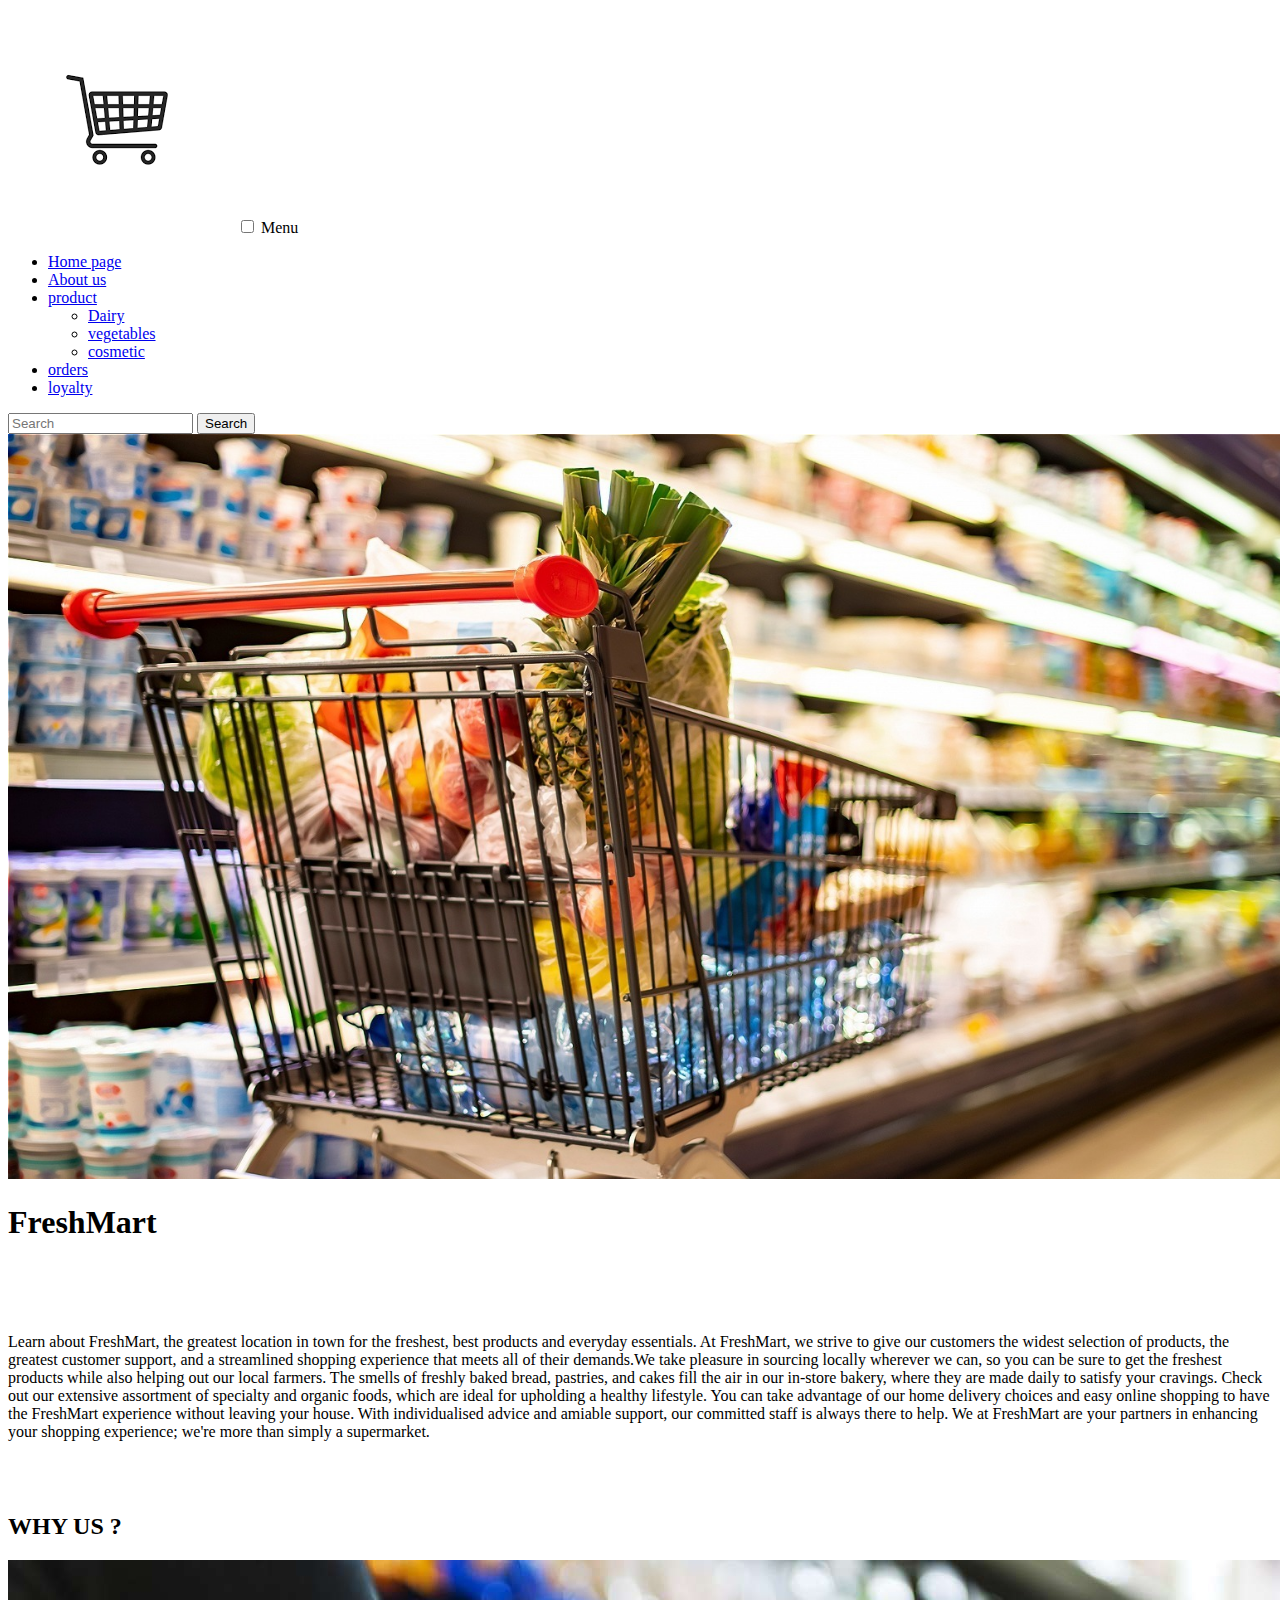
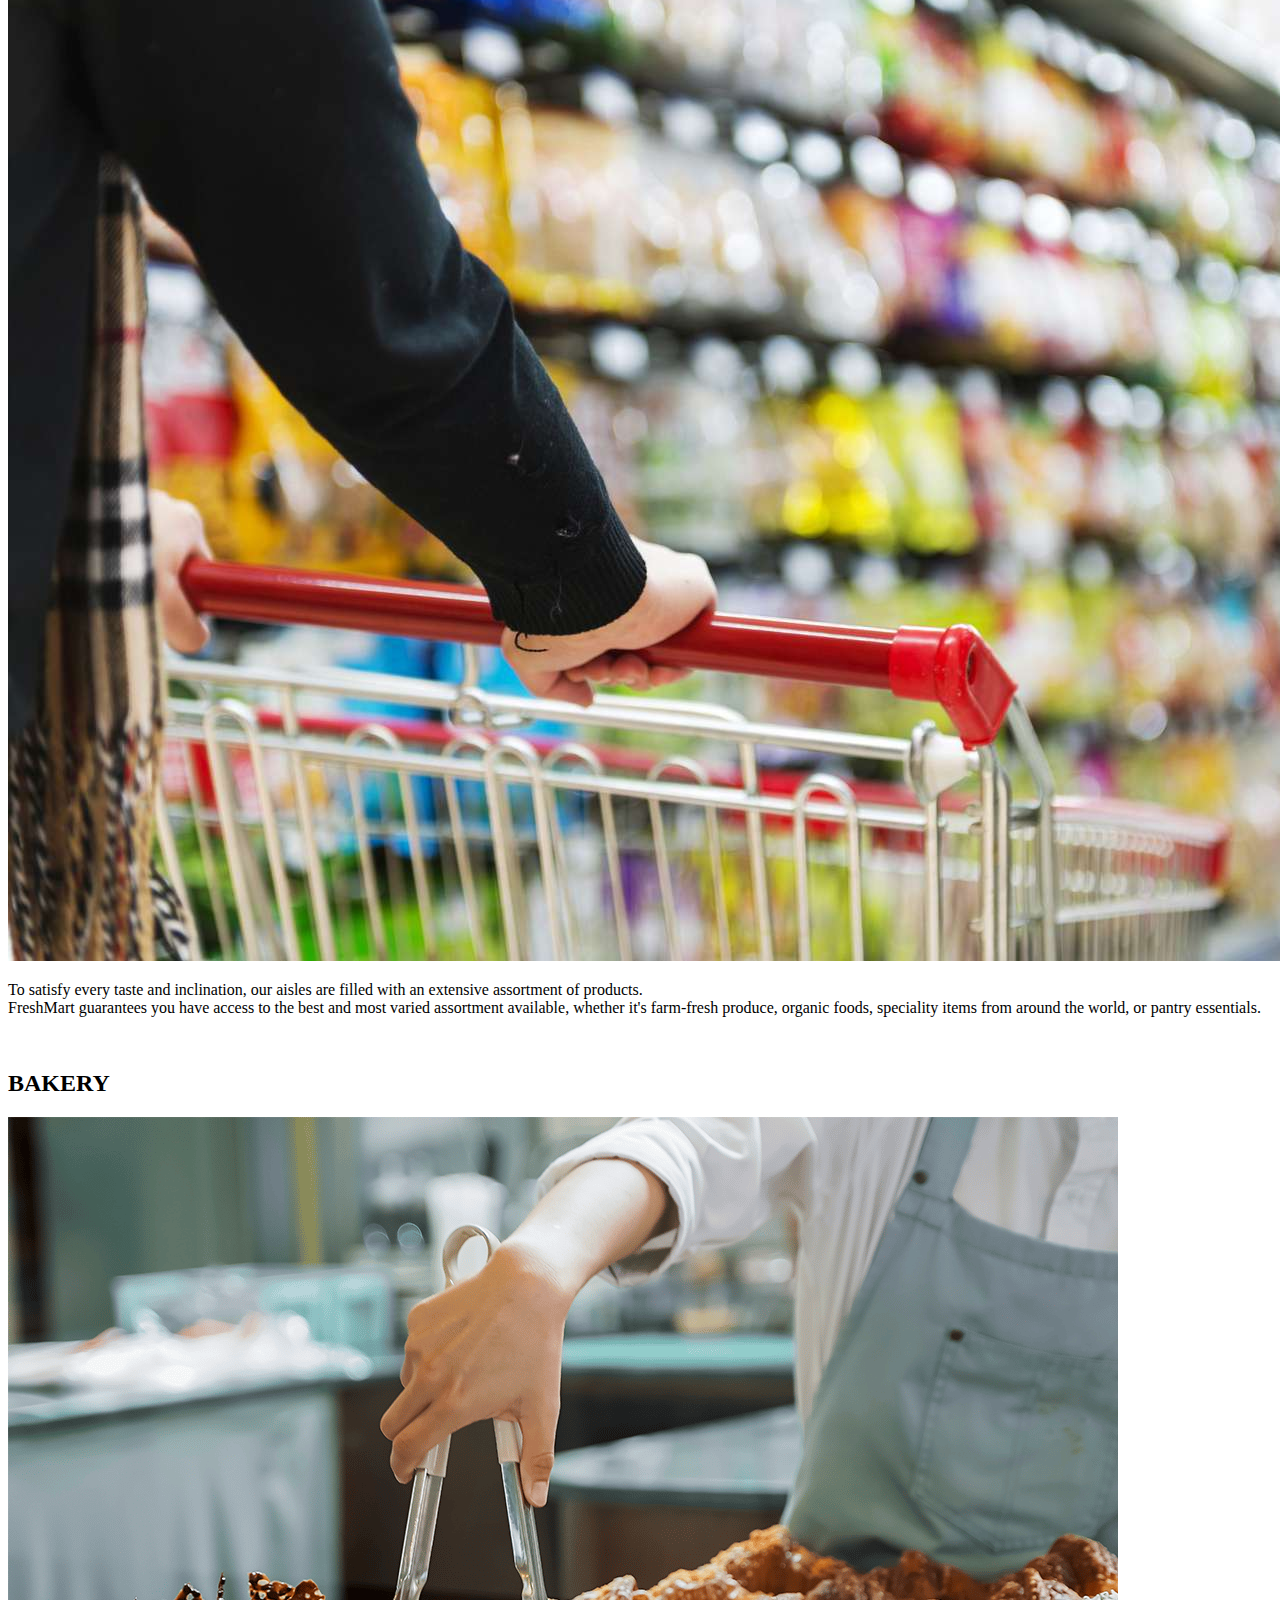
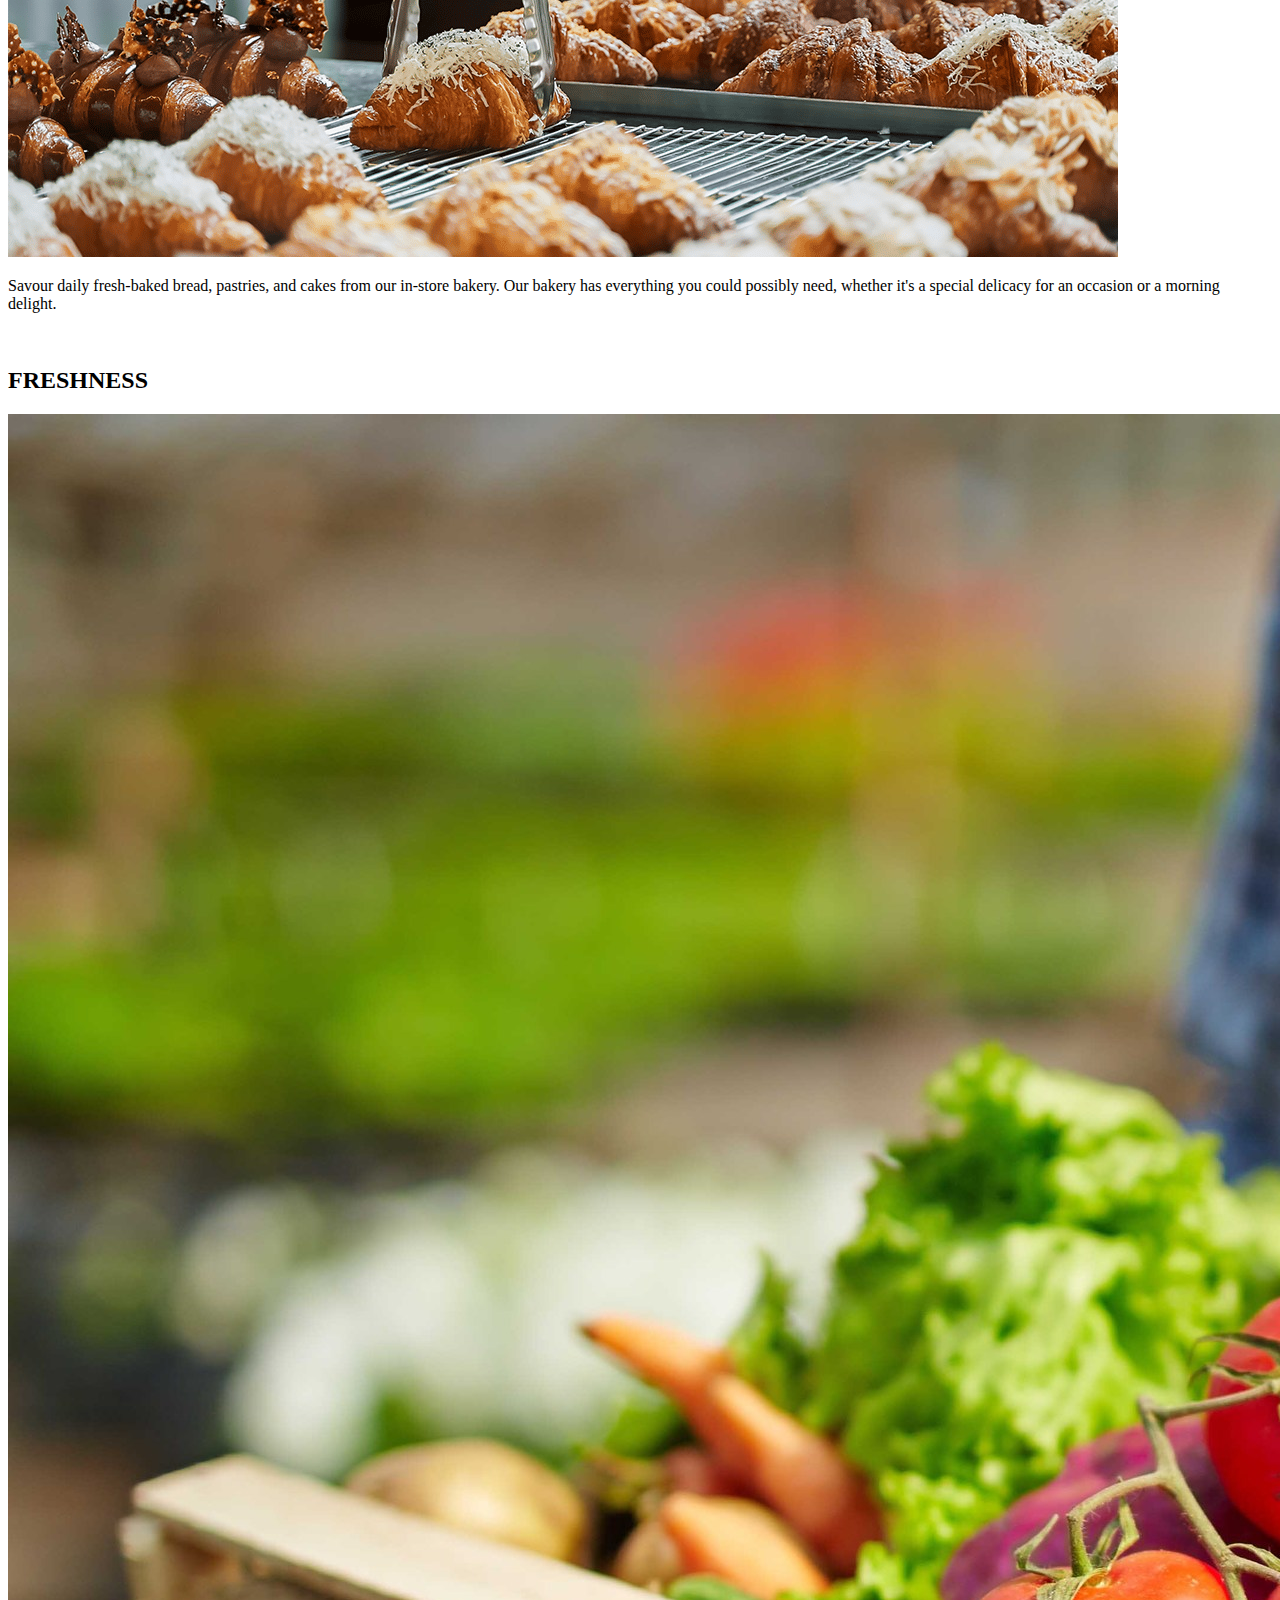
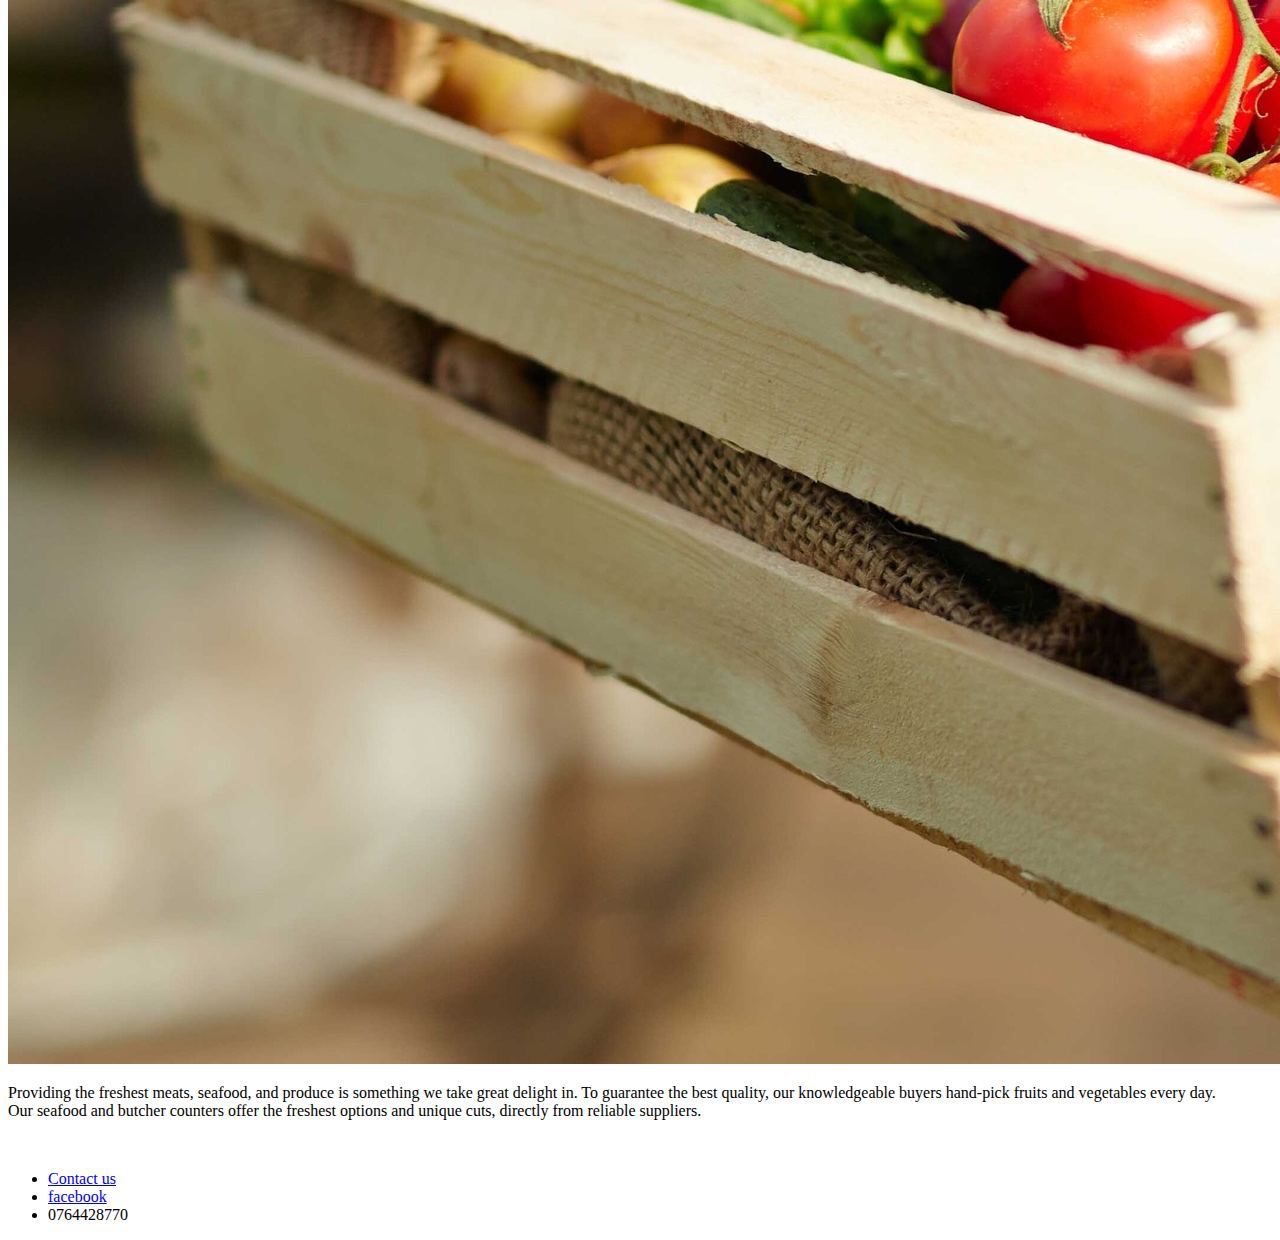
==== index.html @ 17901610 "Add files via upload" ====
<!DOCTYPE html>
<html>
    <head>
        <meta charset="UTF-8">
<meta name="viewport" content="width=device-width, initial-scale=1.0">
<link rel="stylesheet" href="styles/Styles.css">
<link rel="stylesheet" href="styles/mob.css">


        <Title>HOME</Title>
    </head>
    <body>
        <header>
            <img src="images/logo.png" class="logo">
            <input type="checkbox" id="menu">
            <label for="menu">Menu</label>
            <nav class="Navi">
                <ul>
                    <li><a href="index.html">Home page</a></li>
            <li><a href="aboutus.html">About us </a></li>
            <li class="dropdown"><a href="Products.html"><span>product</span> <i class="bi bi-chevron-down"></i></a>
                <ul>
                  <li><a href="Dairy.html" >Dairy</a></li>
                  <li><a href="Vegtables.html" >vegetables</a></li>
                  <li><a href="Cosmetic.html">cosmetic</li>
                  </li>
               </ul>
               <li><a href="orderpage2.html">orders </a></li>
            <li><a href="Loyalty.html">loyalty </a></li>
        </ul>
        </nav>

        <form class="search-form">
            <input type="search" id="search" placeholder="Search">
            <button type="submit">Search</button>
         </form>
    </header>
<main>
    <div id="main">
    
    <img src="images/l-intro-1673380828.jpg" width="105%">
    
    <h1 id="main-title">FreshMart</h1>
    <br>
    <br>
    <br>
    <p> Learn about FreshMart, the greatest location in town for the freshest, best products and everyday essentials. At FreshMart, we strive to give our customers the widest selection of products, 
        the greatest customer support, and a streamlined shopping experience that meets all of their demands.We take pleasure in sourcing locally wherever we can, so you can be sure to get the freshest products while also 
        helping out our local farmers. The smells of freshly baked bread, pastries, and cakes fill the air in our in-store bakery, where they are made daily to satisfy your cravings. Check out our extensive assortment of specialty and 
        organic foods, which are ideal for upholding a healthy lifestyle. You can take advantage of our home delivery choices and easy online shopping to have the FreshMart experience without leaving your house. 
        With individualised advice and amiable support, our committed staff is always there to help. We at FreshMart are your partners in enhancing your shopping experience; we're more than simply a supermarket.

        

        </p>
        <br>
        <br>
    </div>
     <!--flexing gives the content and the page a better look-->
     <div id="flexing">
        <section class="box">
            <h2>WHY US ?</h2>
            <img id="img1" src="images/why.jpg" >
            <p>To satisfy every taste and inclination, our aisles are filled with an extensive assortment
                 of products. <br>FreshMart guarantees you have access to the best and most varied assortment available,
                  whether it's farm-fresh produce, organic foods, speciality items from around the world, or pantry essentials.
            </p>
            <br>
        </section>
        <section class="box">
            <h2>BAKERY</h2>
            <img id="img2" src="images/bakery.png" >
            <p>Savour daily fresh-baked bread, pastries, and cakes from our in-store bakery. 
                Our bakery has everything you could possibly need, whether 
                it's a special delicacy for an occasion or a morning delight.
            </p>
            <br>
        </section>
        <section class="box">
            <h2>FRESHNESS</h2>
            <img id="img3" src="images/fresh.jpg" >
            <p>Providing the freshest meats, seafood, and produce is something we take great
                 delight in. To guarantee the best quality, our knowledgeable
                  buyers hand-pick fruits and vegetables every day. <br>
                  Our seafood and butcher counters 
                  offer the freshest options and unique cuts, directly from reliable suppliers.</p>
            <br>
        </section>
     </div>
     </main>
     <footer>
        <nav class="navfo">
            <ul>
                <li><a href="arushan=">Contact us</a></li>
                <li><a href="arushan=">facebook</a></li>
                <li>0764428770</li>
            </ul>
        </nav>
     </footer>






</main>

</body>
</html>
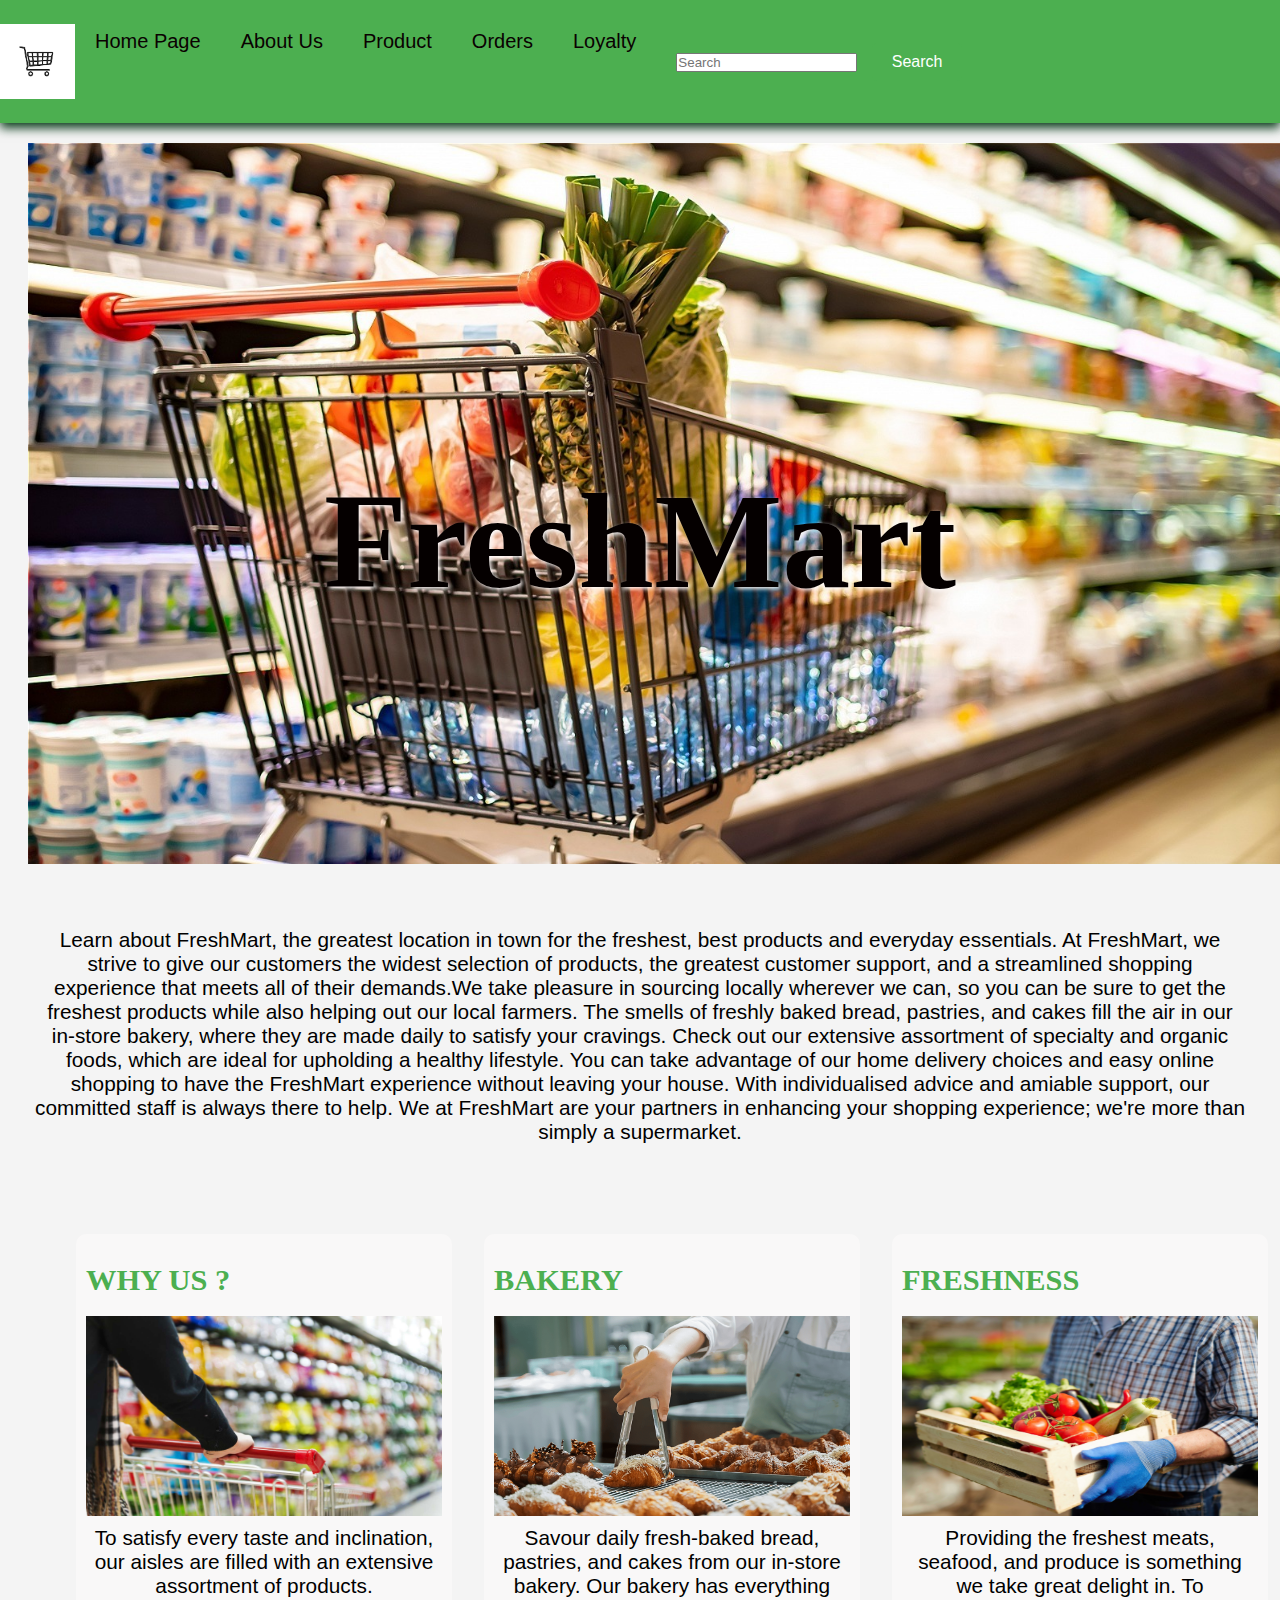
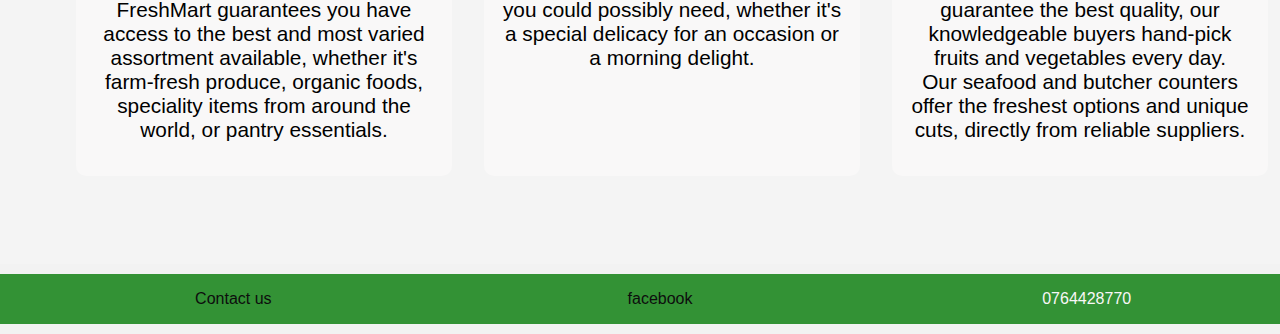
==== commit 0db0d6c6: "Update index.html" ====
--- a/index.html
+++ b/index.html
@@ -3,7 +3,7 @@
     <head>
         <meta charset="UTF-8">
 <meta name="viewport" content="width=device-width, initial-scale=1.0">
-<link rel="stylesheet" href="styles/Styles.css">
+<link rel="stylesheet" href="Styles/Styles.css">
 <link rel="stylesheet" href="styles/mob.css">
 
 
@@ -106,4 +106,4 @@
 </main>
 
 </body>
-</html>+</html>
--- a/Styles/Styles.css
+++ b/Styles/Styles.css
@@ -0,0 +1,569 @@
+#main-wrapper {
+  position: relative;
+}
+
+#main-title {
+position: absolute;
+top: 50%;
+left: 50%;
+transform: translate(-50%, -50%);
+font-size: 8.5em;
+font-family: Cascadia Mono;
+color: rgb(5, 0, 0); /* change color to black */
+text-shadow: 2px 2px 4px rgb(255, 252, 252);
+z-index: 1;
+}
+
+h2{
+  margin: 0.6em 0;
+  text-align:center;
+  font-family:Abadi;
+  font-size: 1.9em;
+}
+#flexing h2{
+  text-align: left;
+  
+}
+
+body{
+  
+  background-color: #ffffff;
+  background-size: cover;
+  text-align:center;
+  color: rgb(0, 0, 0);
+ 
+  
+}
+p{
+  font-size: 1.3em;
+  padding: 3px;
+  margin: 3px;
+  font-family:'Lucida Sans', 'Lucida Sans Regular', 'Lucida Grande', 'Lucida Sans Unicode', Geneva, Verdana, sans-serif;
+  
+}
+header *{
+  margin: 0;
+  padding: 0;
+  box-sizing: border-box;
+  font-family:Arial Narrow, Helvetica, sans-serif;
+  text-transform: capitalize;
+  text-decoration: none;
+}
+header{
+  position: relative;
+  top: 0;
+  left: 0;
+  right: 0;
+  background: rgb(3, 248, 89);
+  box-shadow: 0 5px 10px rgb(7, 56, 24);
+  padding: 15px 7%;
+  display:flex;
+  align-items:center;
+
+  justify-content:first baseline;
+  z-index: 1000;
+}
+header .logo{
+  width: 75px;
+  height: 75px;
+}
+header .Navi ul{
+  list-style:none;
+}
+header .Navi ul li{
+  position: relative;
+  float: left;
+}
+header .Navi ul li a{
+  font-size: 20px;
+  padding: 20px;
+  color: rgb(10, 1, 1);
+  display: block;
+  
+}
+header .Navi ul li a:hover{
+
+  border-top: 2px solid rgb(133, 45, 29);
+  color: rgb(133, 45, 29);
+
+}
+header .Navi ul li ul{
+  position: absolute;
+  left: 0;
+  
+  width: 150px;
+  background: rgb(9, 58, 26);
+  display:none;
+}
+header .Navi ul li ul li {
+  width: 100%;
+  border-top: 1px solid #fffefe;
+}
+header .Navi ul li:focus-within > ul,
+header .Navi ul li:hover > ul{
+  display:initial;
+}
+#menu{
+  display: none;
+} 
+header label{
+ font-size: 20px;
+ color: white; 
+ cursor: pointer;
+ display: none;
+}
+.container {
+  width: 500px;
+  margin: 0 auto;
+  padding: 2em;
+  background-color: white;
+  border-radius: 10px;
+  box-shadow: 0 4px 6px rgba(0, 0, 0, 0.1);
+}
+
+h1 {
+  text-align: center;
+  margin-bottom: 1em;
+}
+
+label {
+  display: block;
+  margin-bottom: 0.5em;
+  font-weight: bold;
+}
+
+input[type="text"], input[type="tel"], input[type="email"], select {
+  display: block;
+  width: 100%;
+  padding: 0.5em;
+  font-size: 1em;
+  border-radius: 5px;
+  border: 1px solid #ccc;
+}
+
+select {
+  appearance: none;
+  -webkit-appearance: none;
+  -moz-appearance: none;
+  background-image: url("data:image/svg+xml;utf8,<svg xmlns='http://www.w3.org/2000/svg' viewBox='0 0 14 8'><polygon points='0,0 7,8 14,0'/></svg>");
+  background-repeat: no-repeat;
+  background-position: right 0.5em center;
+  background-size: 1em;
+}
+
+input[type="submit"] {
+  display: block;
+  width: 100%;
+  padding: 0.5em;
+  font-size: 1em;
+  background-color: #4CAF50;
+  color: white;
+  border: none;
+  border-radius: 5px;
+  cursor: pointer;
+}
+
+input[type="submit"]:hover {
+  background-color: #3e8e41;
+}
+section img {
+  width: 100%;
+  height: 500px;
+  
+  
+}
+
+
+#flexing img {
+  width: 100%;
+  height: 200px;
+  float: none;
+  margin-left: auto;
+  margin-right: auto;
+}
+.box{
+  widows: 20%;
+  width: 100%;
+  margin: 1em;
+  list-style-type: circle;
+  
+  
+}
+#maiin{
+  text-align: center;
+}
+#flexing{
+  display: flex;
+  padding: 0;
+  margin: 2em;
+  justify-content: space-evenly;
+  width: 100%;
+}
+#flexing ol{
+  padding-left: 5px;
+  margin: 0;
+}
+
+.navfo ul{
+  list-style-type: none;
+  padding: 0;
+  margin: 0;
+  display: flex;
+  flex-flow: row wrap;
+  background-color: rgb(51, 146, 53);
+}
+.navfo li{
+  flex-grow: 1;
+  width: calc(25% - .2em);
+  color: rgb(249, 247, 247);
+  padding-left: 40px;
+}
+.navfo ul li a{
+  text-decoration: none;
+  color: rgb(13, 13, 13);
+  
+
+}
+.navfo {
+  
+  
+  line-height: 50px;
+  text-decoration: none;
+  display: block;
+  color:white;
+}
+table {
+  width: 80%; 
+  height: 500px; 
+  border-collapse: collapse;
+}
+
+th, td {
+  border: 1px solid rgb(226, 205, 205);
+  padding: 10px;
+  text-align: left;
+}
+
+th {
+  background-color: #e9e1e1;
+  font-weight: bold;
+}
+
+tr:nth-child(even) {
+  background-color: #bdb1b1;
+}
+
+tr:hover {
+  background-color: #d0bfbf;
+}
+
+main{
+  margin-left: 8px;
+  margin-right: 8px;
+}
+
+section{
+  background-color: #f9f8f8;
+  padding: 10px;
+  margin-top: 10px;
+  margin-bottom: 10px;
+  border-radius: 10px;
+}
+
+.product img{
+  height: 280px;
+  border-radius: 10px;
+  width: 100%;
+}
+
+.product-style {
+  display: flex;
+  flex-wrap: wrap;
+  justify-content: flex-start;
+  margin-top: 20px;
+  gap: 20px;
+}
+.product {
+  width: 390px;
+  padding: 10px;
+  border: 1px solid #ccc;
+  border-radius: 10px;
+  background-color: white;
+  text-shadow: #100e0e;
+  color: black; 
+}
+.product:hover {
+  background-color: #50a247;
+}
+.cart-button{
+  background-color: #ac3821;
+  color: #fff;
+  padding: 10px 20px;
+  border: none;
+  border-radius: 5px;
+  cursor: pointer;
+  margin-top: 10px;
+}
+
+.cart-button:hover{
+  background-color: #4c83d1;
+}
+
+footer{
+  padding: 1px;
+  background-color: rgb(35, 84, 108);
+  width: 100%;
+}
+#Form {
+  background-color: rgb(43, 116, 200); 
+  display: flex;
+  flex-direction: column;
+  align-items: center;
+  font-size: 1.2em;
+  font-family: Cambria, Cochin, Georgia, Times, 'Times New Roman', serif;
+  color: #ffffff;
+  padding: 2em 0;
+}
+
+#Form input {
+  width: 25em;
+  height: 2.3em;
+  color: #fffefe;
+  background-color: rgba(255, 255, 255, 0.3);
+  border: none;
+  border-radius: 0.5em;
+  padding: 0 1em;
+  margin-bottom: 1em;
+}
+
+#Form div {
+  color: #fefdfd;
+}
+#insub{
+  border-radius: 0.5em;
+  width: 14em;
+  height: 4em;
+  margin-top: 2em;
+  
+}
+
+/* styles.css */
+body {
+  font-family: Arial, sans-serif;
+  margin: 0;
+  padding: 0;
+}
+
+header {
+  background-color: #4CAF50;
+  color: white;
+  padding: 10px 0;
+  text-align: center;
+}
+
+main {
+  padding: 20px;
+}
+
+section {
+  margin-bottom: 20px;
+}
+
+h2 {
+  color: #4CAF50;
+}
+
+label {
+  display: block;
+  margin: 5px 0;
+}
+
+input[type="number"] {
+  margin-left: 10px;
+}
+
+button {
+  background-color: #4CAF50;
+  color: white;
+  padding: 10px 20px;
+  border: none;
+  border-radius: 5px;
+  cursor: pointer;
+}
+
+button:hover {
+  background-color: #45a049;
+}
+
+table {
+  width: 100%;
+  border-collapse: collapse;
+  margin-top: 20px;
+}
+
+table, th, td {
+  border: 1px solid #ddd;
+}
+
+th, td {
+  padding: 8px;
+  text-align: left;
+}
+
+th {
+  background-color: #f2f2f2;
+}
+
+tfoot td {
+  font-weight: bold;
+}
+
+footer {
+  background-color: #f2f2f2;
+  padding: 10px 0;
+  text-align: center;
+  margin-top: 20px;
+}
+body {
+  font-family: Arial, sans-serif;
+}
+
+h1 {
+  text-align: center;
+}
+
+form {
+  margin: 20px;
+}
+
+section {
+  margin-bottom: 20px;
+}
+
+select, input {
+  margin-right: 10px;
+}
+
+#items-table {
+  width: 100%;
+  border-collapse: collapse;
+  margin-top: 20px;
+}
+
+#items-table, #items-table th, #items-table td {
+  border: 1px solid black;
+}
+
+#items-table th, #items-table td {
+  padding: 10px;
+  text-align: left;
+}
+
+tfoot {
+  font-weight: bold;
+}
+#items-table table tbody tr td{
+  height: 30px;
+
+}
+
+/* General Page Styles */
+body {
+  font-family: Arial, sans-serif;
+  background-color: #f4f4f4;
+  margin: 0;
+  padding: 0;
+}
+
+.container {
+  width: 80%;
+  margin: 2em auto;
+  background-color: #fff;
+  padding: 20px;
+  border-radius: 10px;
+  box-shadow: 0 4px 8px rgba(0, 0, 0, 0.1);
+}
+
+h1 {
+  text-align: center;
+  color: #4CAF50;
+  margin-bottom: 1em;
+}
+
+/* Order Summary Table */
+table {
+  width: 100%;
+  border-collapse: collapse;
+  margin-bottom: 2em;
+}
+
+th, td {
+  padding: 15px;
+  text-align: left;
+  border-bottom: 1px solid #ddd;
+}
+
+th {
+  background-color: #f2f2f2;
+  font-weight: bold;
+}
+
+tfoot td {
+  font-weight: bold;
+  font-size: 1.1em;
+}
+
+/* Order Details */
+.order-details {
+  margin-bottom: 2em;
+}
+
+.order-details h2 {
+  color: #4CAF50;
+  margin-bottom: 1em;
+}
+
+.order-details p {
+  margin: 0.5em 0;
+}
+
+/* Buttons */
+button {
+  display: inline-block;
+  padding: 10px 20px;
+  color: white;
+  background-color: #4CAF50;
+  border: none;
+  border-radius: 5px;
+  cursor: pointer;
+  text-align: center;
+  text-decoration: none;
+  font-size: 1em;
+}
+
+button:hover {
+  background-color: #45a049;
+}
+
+/* Responsive Design */
+@media (max-width: 768px) {
+  .container {
+      width: 95%;
+      padding: 10px;
+  }
+
+  th, td {
+      padding: 10px;
+  }
+}
+
+
+
+
+
+
+
+
+
+
+
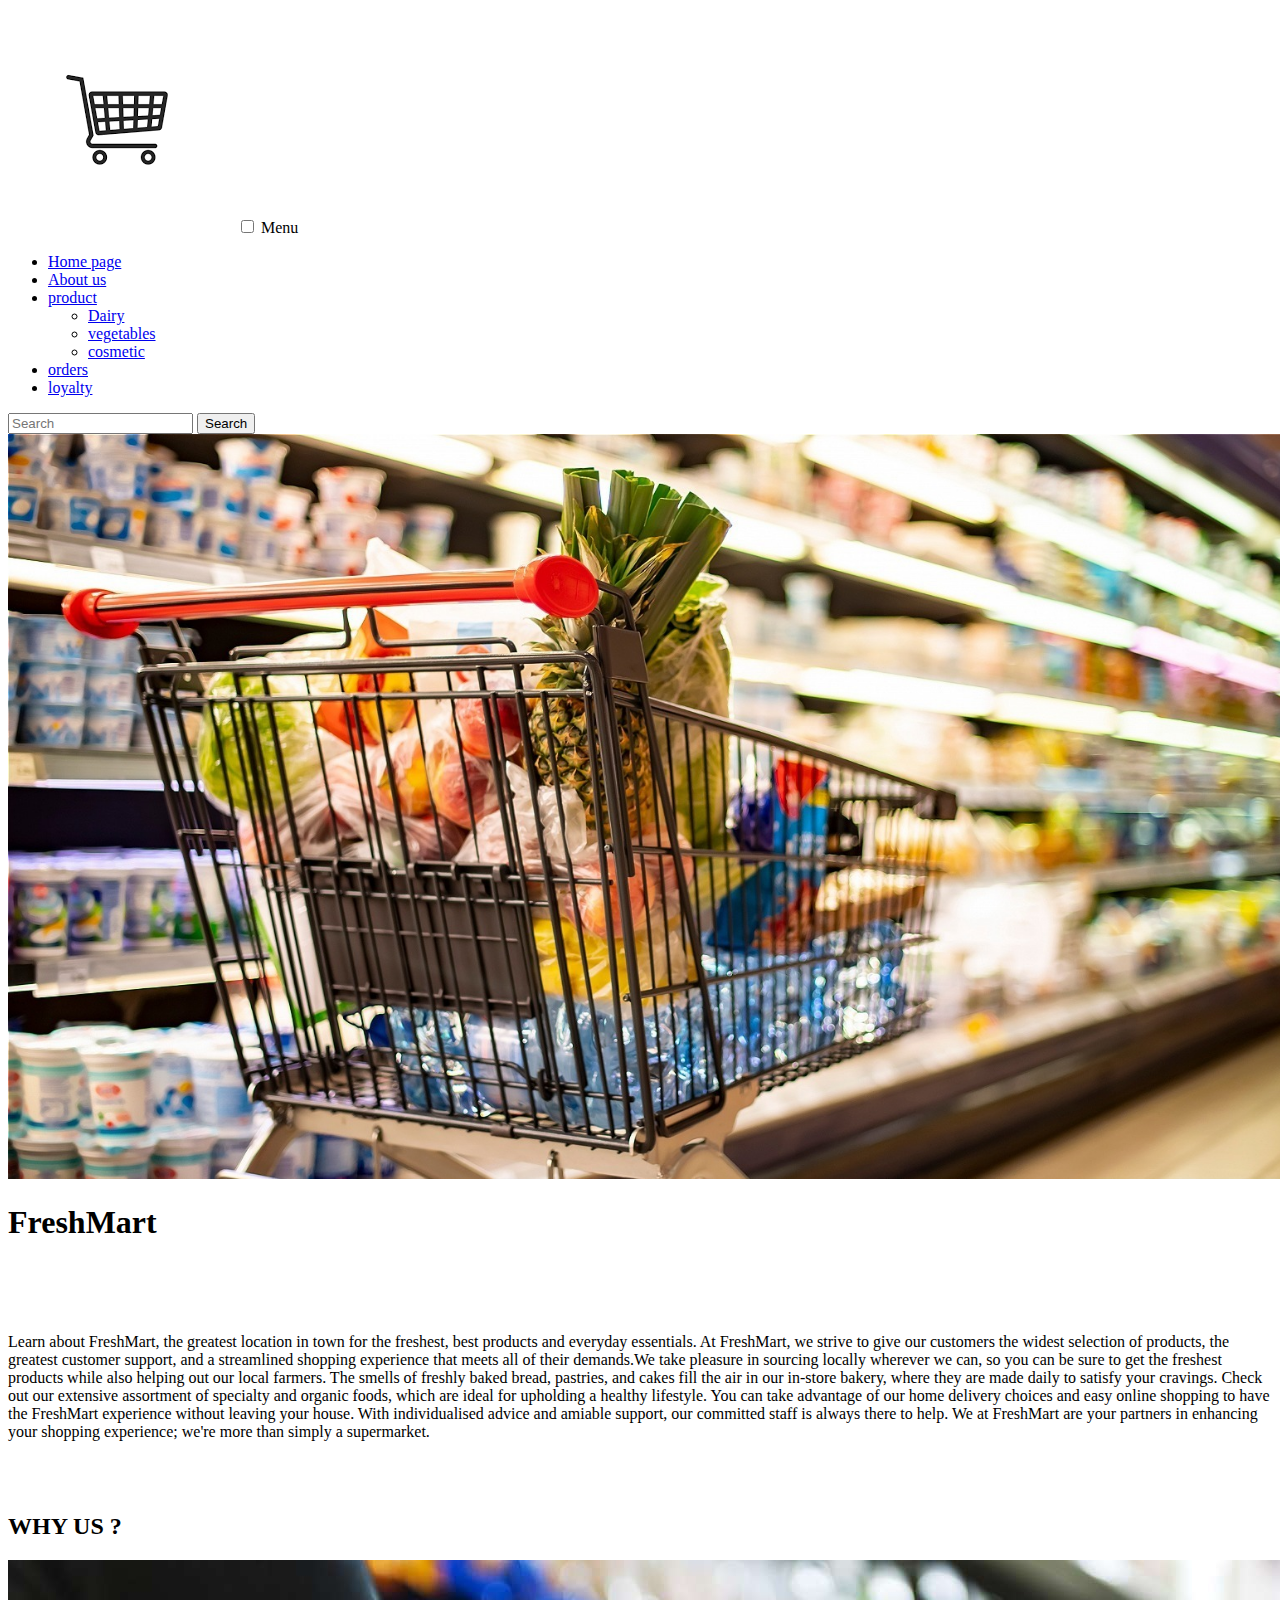
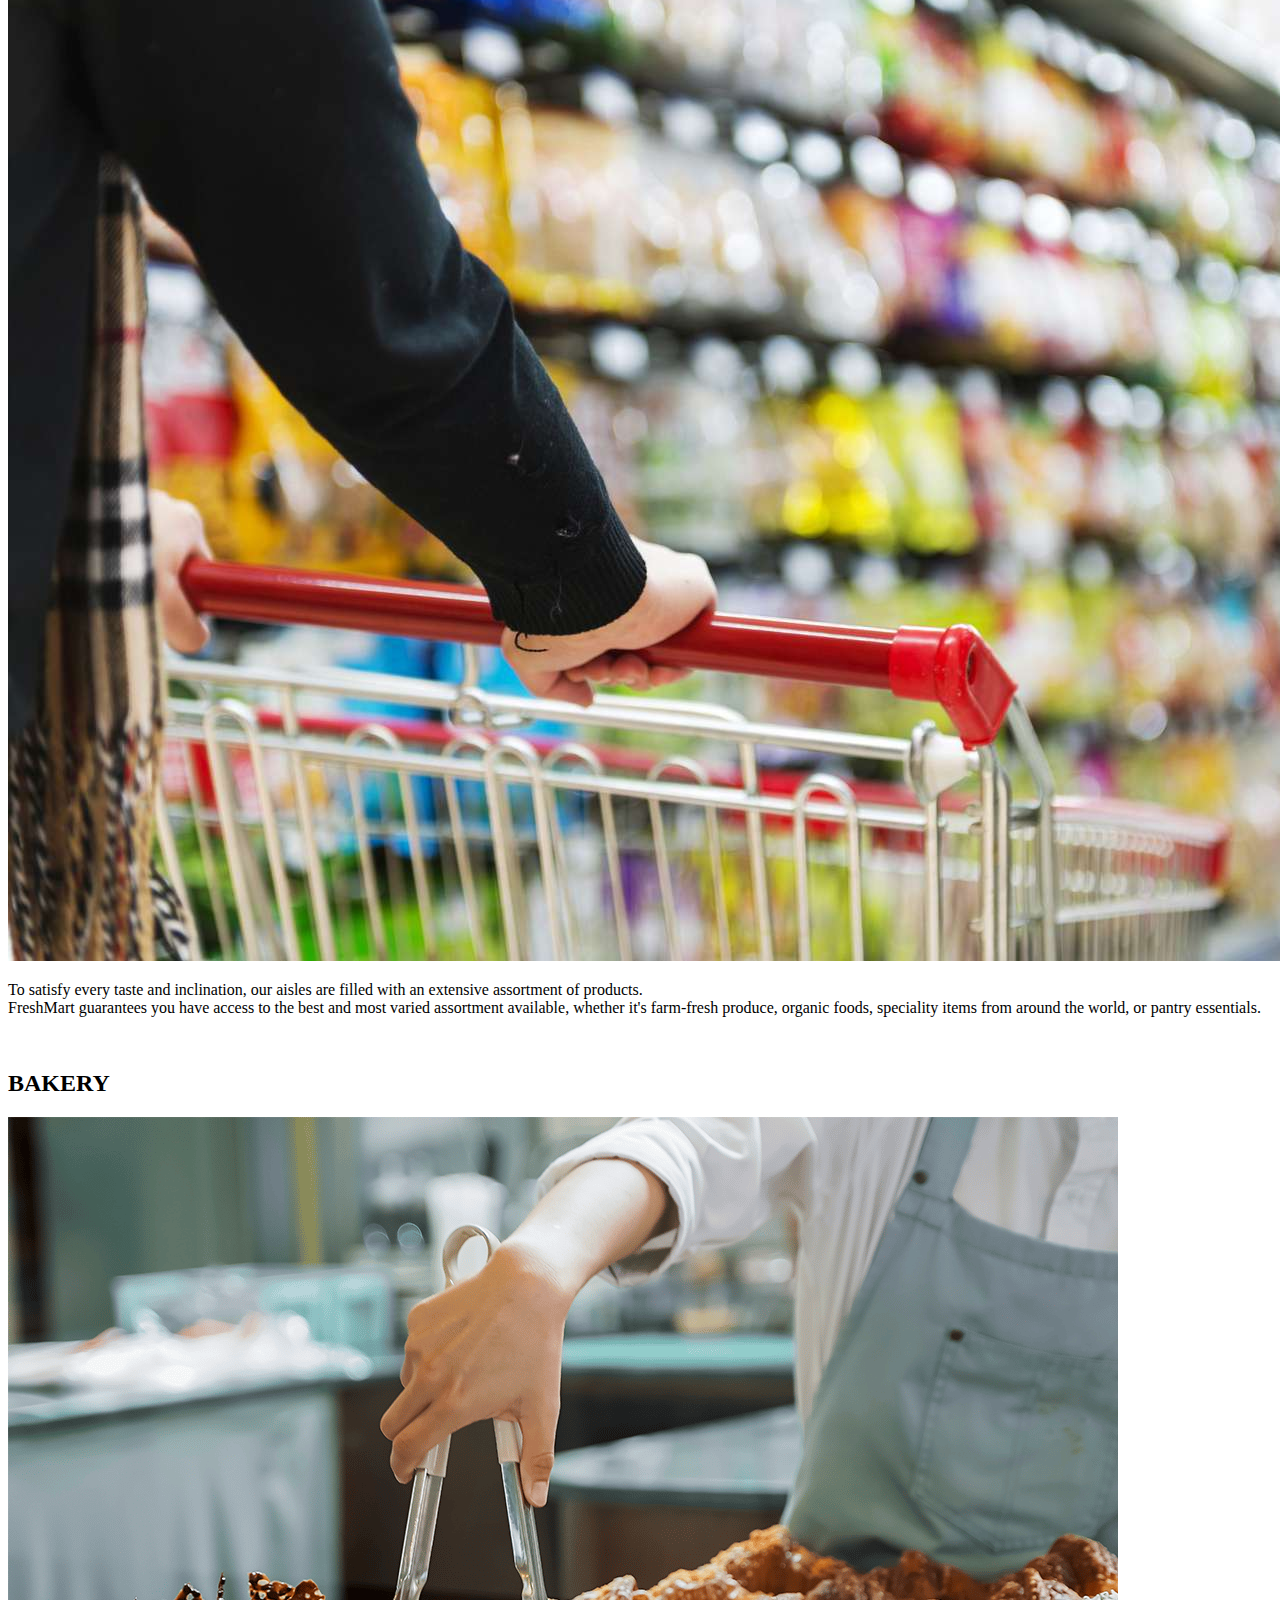
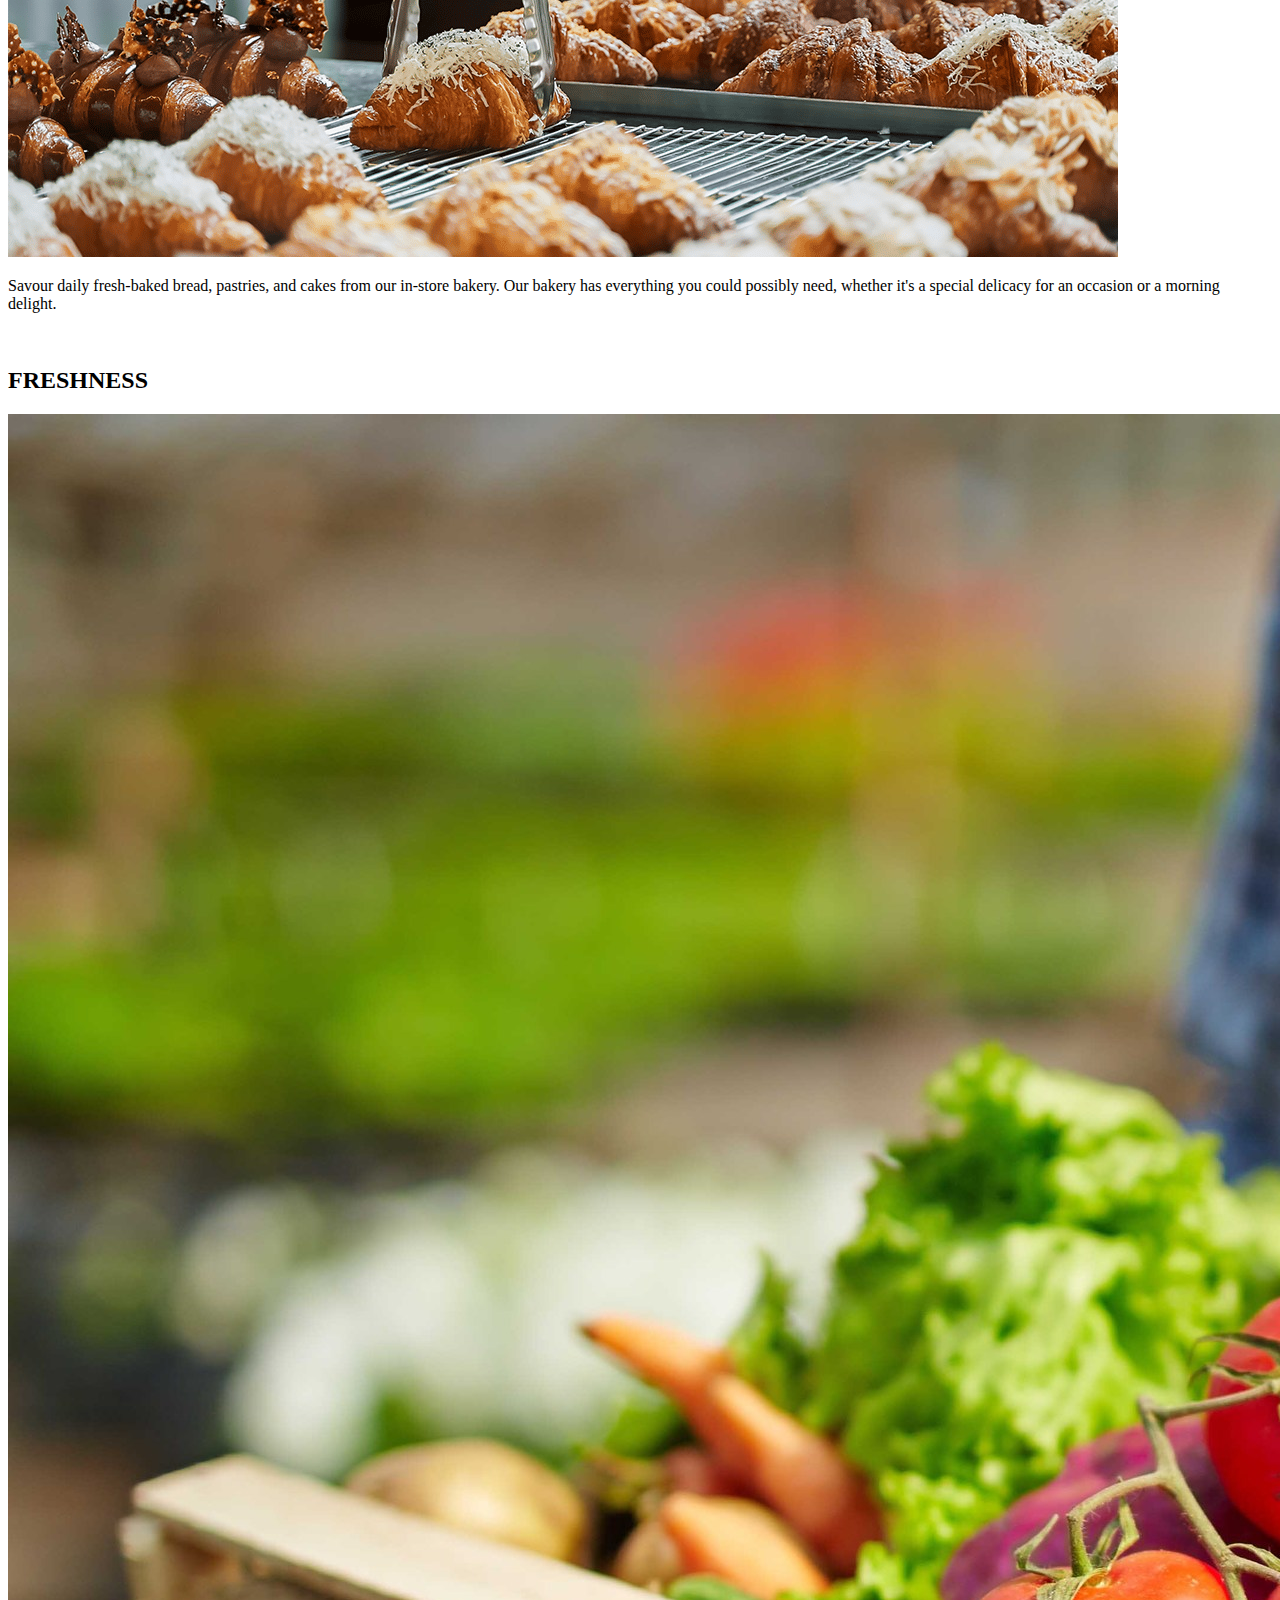
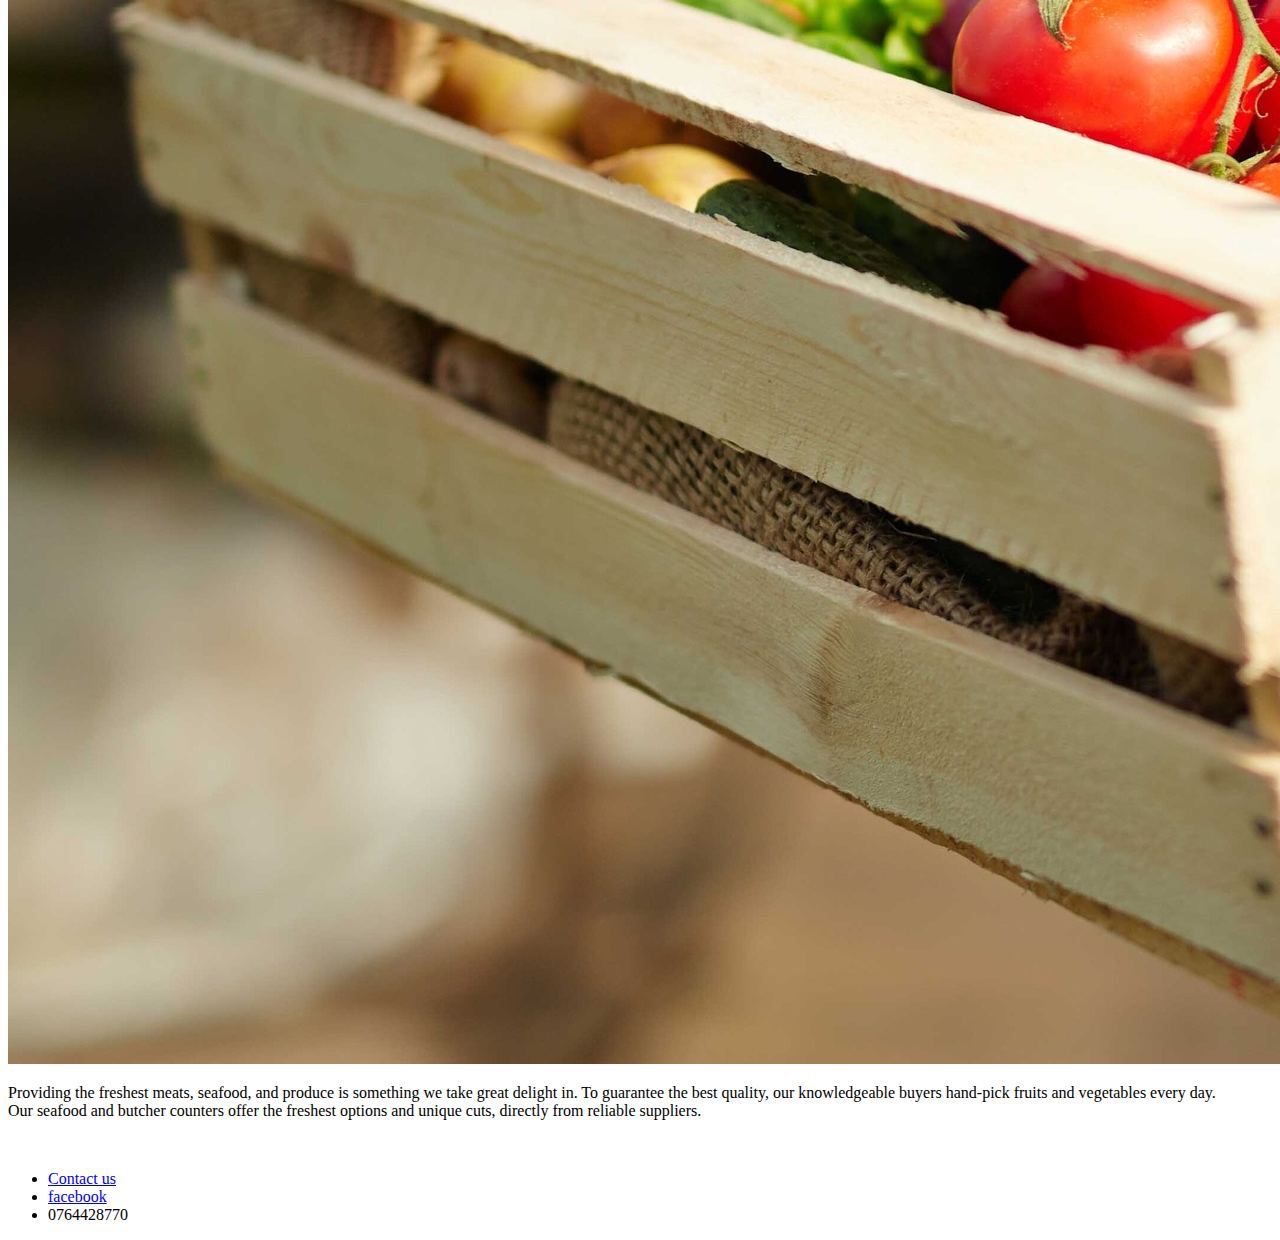
==== commit f7508cb1: "Update index.html" ====
--- a/index.html
+++ b/index.html
@@ -3,7 +3,7 @@
     <head>
         <meta charset="UTF-8">
 <meta name="viewport" content="width=device-width, initial-scale=1.0">
-<link rel="stylesheet" href="Styles/Styles.css">
+<link rel="stylesheet" href="styles/Styles.css">
 <link rel="stylesheet" href="styles/mob.css">
 
 
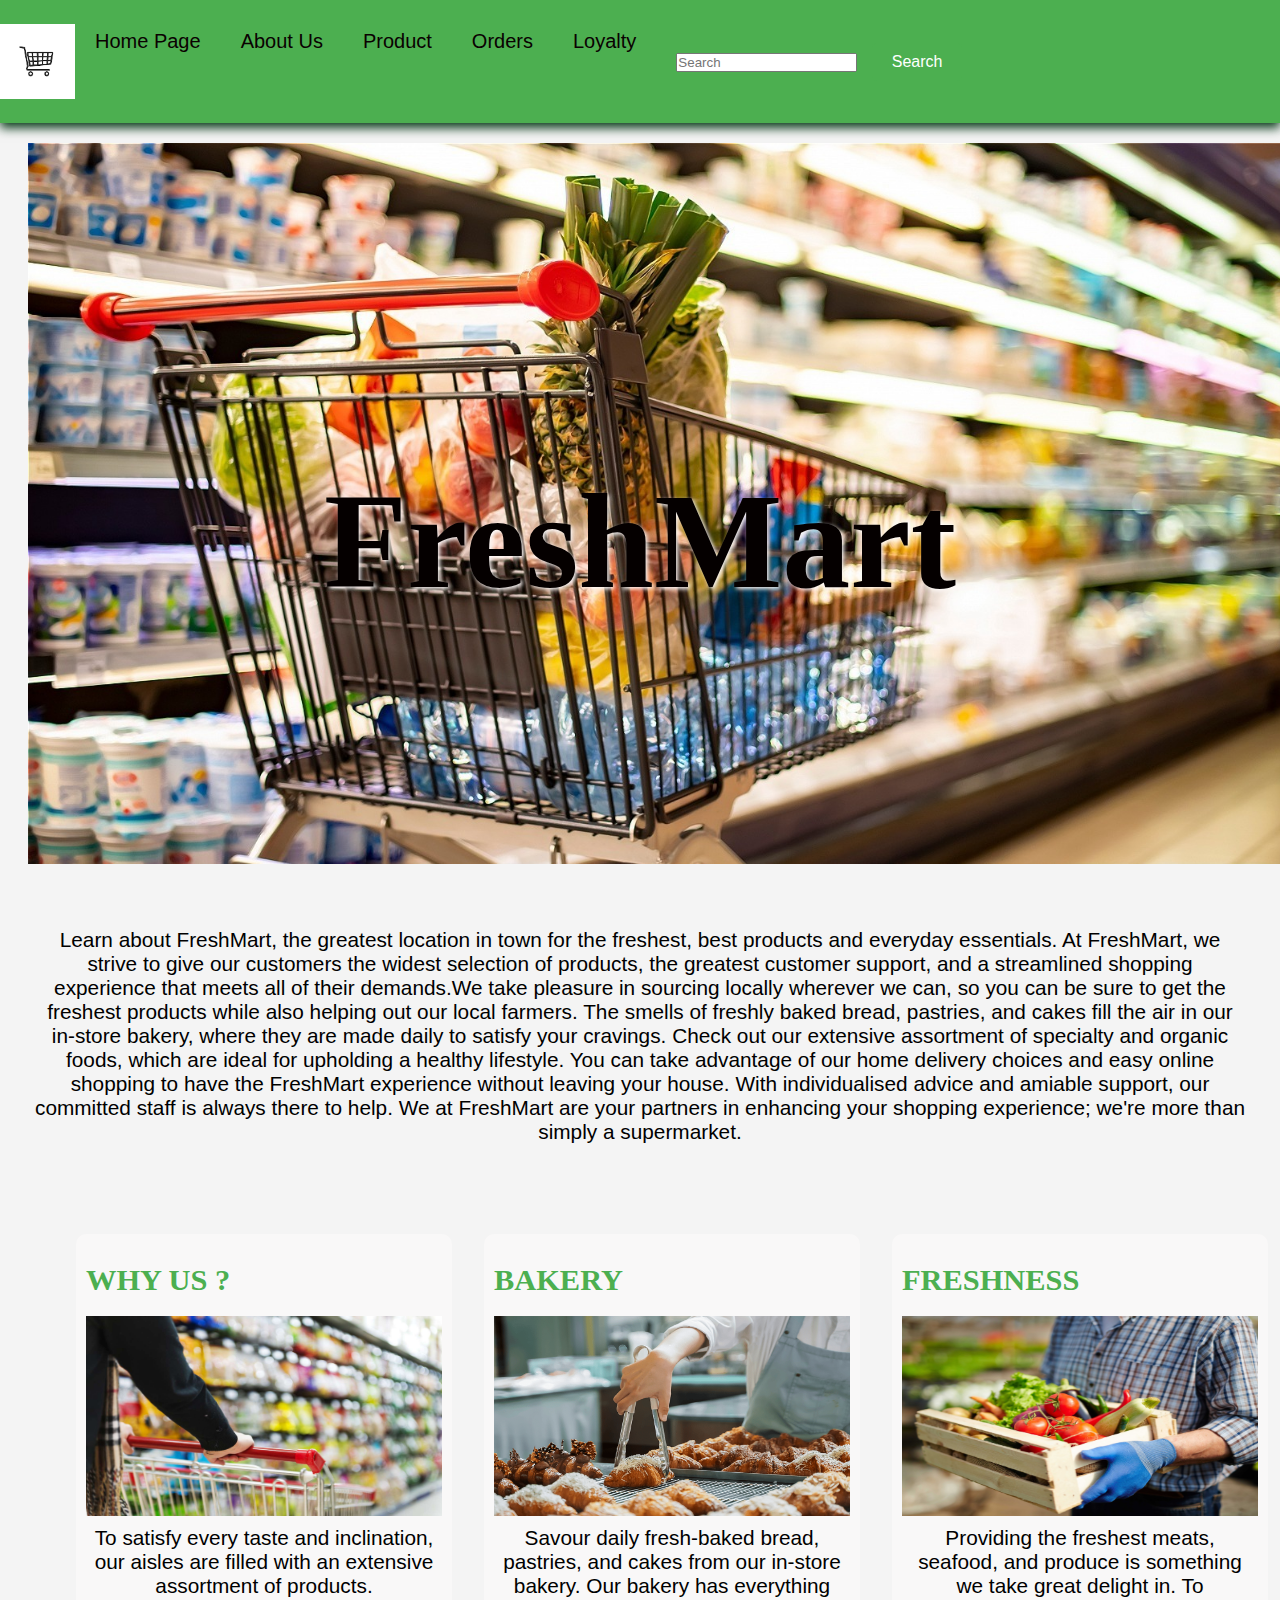
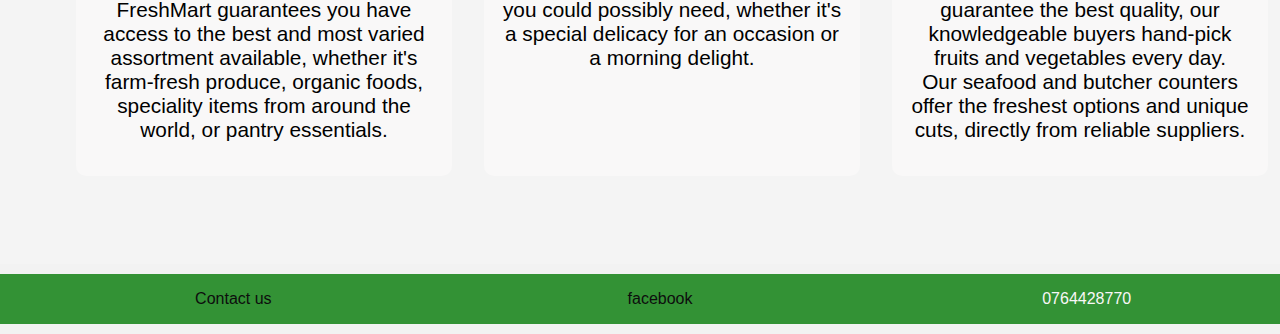
==== commit f9a0b43f: "Update index.html" ====
--- a/index.html
+++ b/index.html
@@ -3,8 +3,8 @@
     <head>
         <meta charset="UTF-8">
 <meta name="viewport" content="width=device-width, initial-scale=1.0">
-<link rel="stylesheet" href="styles/Styles.css">
-<link rel="stylesheet" href="styles/mob.css">
+<link rel="stylesheet" href="Styles/Styles.css">
+<link rel="stylesheet" href="Styles/mob.css">
 
 
         <Title>HOME</Title>
--- a/Styles/Styles.css
+++ b/Styles/Styles.css
@@ -0,0 +1,569 @@
+#main-wrapper {
+  position: relative;
+}
+
+#main-title {
+position: absolute;
+top: 50%;
+left: 50%;
+transform: translate(-50%, -50%);
+font-size: 8.5em;
+font-family: Cascadia Mono;
+color: rgb(5, 0, 0); /* change color to black */
+text-shadow: 2px 2px 4px rgb(255, 252, 252);
+z-index: 1;
+}
+
+h2{
+  margin: 0.6em 0;
+  text-align:center;
+  font-family:Abadi;
+  font-size: 1.9em;
+}
+#flexing h2{
+  text-align: left;
+  
+}
+
+body{
+  
+  background-color: #ffffff;
+  background-size: cover;
+  text-align:center;
+  color: rgb(0, 0, 0);
+ 
+  
+}
+p{
+  font-size: 1.3em;
+  padding: 3px;
+  margin: 3px;
+  font-family:'Lucida Sans', 'Lucida Sans Regular', 'Lucida Grande', 'Lucida Sans Unicode', Geneva, Verdana, sans-serif;
+  
+}
+header *{
+  margin: 0;
+  padding: 0;
+  box-sizing: border-box;
+  font-family:Arial Narrow, Helvetica, sans-serif;
+  text-transform: capitalize;
+  text-decoration: none;
+}
+header{
+  position: relative;
+  top: 0;
+  left: 0;
+  right: 0;
+  background: rgb(3, 248, 89);
+  box-shadow: 0 5px 10px rgb(7, 56, 24);
+  padding: 15px 7%;
+  display:flex;
+  align-items:center;
+
+  justify-content:first baseline;
+  z-index: 1000;
+}
+header .logo{
+  width: 75px;
+  height: 75px;
+}
+header .Navi ul{
+  list-style:none;
+}
+header .Navi ul li{
+  position: relative;
+  float: left;
+}
+header .Navi ul li a{
+  font-size: 20px;
+  padding: 20px;
+  color: rgb(10, 1, 1);
+  display: block;
+  
+}
+header .Navi ul li a:hover{
+
+  border-top: 2px solid rgb(133, 45, 29);
+  color: rgb(133, 45, 29);
+
+}
+header .Navi ul li ul{
+  position: absolute;
+  left: 0;
+  
+  width: 150px;
+  background: rgb(9, 58, 26);
+  display:none;
+}
+header .Navi ul li ul li {
+  width: 100%;
+  border-top: 1px solid #fffefe;
+}
+header .Navi ul li:focus-within > ul,
+header .Navi ul li:hover > ul{
+  display:initial;
+}
+#menu{
+  display: none;
+} 
+header label{
+ font-size: 20px;
+ color: white; 
+ cursor: pointer;
+ display: none;
+}
+.container {
+  width: 500px;
+  margin: 0 auto;
+  padding: 2em;
+  background-color: white;
+  border-radius: 10px;
+  box-shadow: 0 4px 6px rgba(0, 0, 0, 0.1);
+}
+
+h1 {
+  text-align: center;
+  margin-bottom: 1em;
+}
+
+label {
+  display: block;
+  margin-bottom: 0.5em;
+  font-weight: bold;
+}
+
+input[type="text"], input[type="tel"], input[type="email"], select {
+  display: block;
+  width: 100%;
+  padding: 0.5em;
+  font-size: 1em;
+  border-radius: 5px;
+  border: 1px solid #ccc;
+}
+
+select {
+  appearance: none;
+  -webkit-appearance: none;
+  -moz-appearance: none;
+  background-image: url("data:image/svg+xml;utf8,<svg xmlns='http://www.w3.org/2000/svg' viewBox='0 0 14 8'><polygon points='0,0 7,8 14,0'/></svg>");
+  background-repeat: no-repeat;
+  background-position: right 0.5em center;
+  background-size: 1em;
+}
+
+input[type="submit"] {
+  display: block;
+  width: 100%;
+  padding: 0.5em;
+  font-size: 1em;
+  background-color: #4CAF50;
+  color: white;
+  border: none;
+  border-radius: 5px;
+  cursor: pointer;
+}
+
+input[type="submit"]:hover {
+  background-color: #3e8e41;
+}
+section img {
+  width: 100%;
+  height: 500px;
+  
+  
+}
+
+
+#flexing img {
+  width: 100%;
+  height: 200px;
+  float: none;
+  margin-left: auto;
+  margin-right: auto;
+}
+.box{
+  widows: 20%;
+  width: 100%;
+  margin: 1em;
+  list-style-type: circle;
+  
+  
+}
+#maiin{
+  text-align: center;
+}
+#flexing{
+  display: flex;
+  padding: 0;
+  margin: 2em;
+  justify-content: space-evenly;
+  width: 100%;
+}
+#flexing ol{
+  padding-left: 5px;
+  margin: 0;
+}
+
+.navfo ul{
+  list-style-type: none;
+  padding: 0;
+  margin: 0;
+  display: flex;
+  flex-flow: row wrap;
+  background-color: rgb(51, 146, 53);
+}
+.navfo li{
+  flex-grow: 1;
+  width: calc(25% - .2em);
+  color: rgb(249, 247, 247);
+  padding-left: 40px;
+}
+.navfo ul li a{
+  text-decoration: none;
+  color: rgb(13, 13, 13);
+  
+
+}
+.navfo {
+  
+  
+  line-height: 50px;
+  text-decoration: none;
+  display: block;
+  color:white;
+}
+table {
+  width: 80%; 
+  height: 500px; 
+  border-collapse: collapse;
+}
+
+th, td {
+  border: 1px solid rgb(226, 205, 205);
+  padding: 10px;
+  text-align: left;
+}
+
+th {
+  background-color: #e9e1e1;
+  font-weight: bold;
+}
+
+tr:nth-child(even) {
+  background-color: #bdb1b1;
+}
+
+tr:hover {
+  background-color: #d0bfbf;
+}
+
+main{
+  margin-left: 8px;
+  margin-right: 8px;
+}
+
+section{
+  background-color: #f9f8f8;
+  padding: 10px;
+  margin-top: 10px;
+  margin-bottom: 10px;
+  border-radius: 10px;
+}
+
+.product img{
+  height: 280px;
+  border-radius: 10px;
+  width: 100%;
+}
+
+.product-style {
+  display: flex;
+  flex-wrap: wrap;
+  justify-content: flex-start;
+  margin-top: 20px;
+  gap: 20px;
+}
+.product {
+  width: 390px;
+  padding: 10px;
+  border: 1px solid #ccc;
+  border-radius: 10px;
+  background-color: white;
+  text-shadow: #100e0e;
+  color: black; 
+}
+.product:hover {
+  background-color: #50a247;
+}
+.cart-button{
+  background-color: #ac3821;
+  color: #fff;
+  padding: 10px 20px;
+  border: none;
+  border-radius: 5px;
+  cursor: pointer;
+  margin-top: 10px;
+}
+
+.cart-button:hover{
+  background-color: #4c83d1;
+}
+
+footer{
+  padding: 1px;
+  background-color: rgb(35, 84, 108);
+  width: 100%;
+}
+#Form {
+  background-color: rgb(43, 116, 200); 
+  display: flex;
+  flex-direction: column;
+  align-items: center;
+  font-size: 1.2em;
+  font-family: Cambria, Cochin, Georgia, Times, 'Times New Roman', serif;
+  color: #ffffff;
+  padding: 2em 0;
+}
+
+#Form input {
+  width: 25em;
+  height: 2.3em;
+  color: #fffefe;
+  background-color: rgba(255, 255, 255, 0.3);
+  border: none;
+  border-radius: 0.5em;
+  padding: 0 1em;
+  margin-bottom: 1em;
+}
+
+#Form div {
+  color: #fefdfd;
+}
+#insub{
+  border-radius: 0.5em;
+  width: 14em;
+  height: 4em;
+  margin-top: 2em;
+  
+}
+
+/* styles.css */
+body {
+  font-family: Arial, sans-serif;
+  margin: 0;
+  padding: 0;
+}
+
+header {
+  background-color: #4CAF50;
+  color: white;
+  padding: 10px 0;
+  text-align: center;
+}
+
+main {
+  padding: 20px;
+}
+
+section {
+  margin-bottom: 20px;
+}
+
+h2 {
+  color: #4CAF50;
+}
+
+label {
+  display: block;
+  margin: 5px 0;
+}
+
+input[type="number"] {
+  margin-left: 10px;
+}
+
+button {
+  background-color: #4CAF50;
+  color: white;
+  padding: 10px 20px;
+  border: none;
+  border-radius: 5px;
+  cursor: pointer;
+}
+
+button:hover {
+  background-color: #45a049;
+}
+
+table {
+  width: 100%;
+  border-collapse: collapse;
+  margin-top: 20px;
+}
+
+table, th, td {
+  border: 1px solid #ddd;
+}
+
+th, td {
+  padding: 8px;
+  text-align: left;
+}
+
+th {
+  background-color: #f2f2f2;
+}
+
+tfoot td {
+  font-weight: bold;
+}
+
+footer {
+  background-color: #f2f2f2;
+  padding: 10px 0;
+  text-align: center;
+  margin-top: 20px;
+}
+body {
+  font-family: Arial, sans-serif;
+}
+
+h1 {
+  text-align: center;
+}
+
+form {
+  margin: 20px;
+}
+
+section {
+  margin-bottom: 20px;
+}
+
+select, input {
+  margin-right: 10px;
+}
+
+#items-table {
+  width: 100%;
+  border-collapse: collapse;
+  margin-top: 20px;
+}
+
+#items-table, #items-table th, #items-table td {
+  border: 1px solid black;
+}
+
+#items-table th, #items-table td {
+  padding: 10px;
+  text-align: left;
+}
+
+tfoot {
+  font-weight: bold;
+}
+#items-table table tbody tr td{
+  height: 30px;
+
+}
+
+/* General Page Styles */
+body {
+  font-family: Arial, sans-serif;
+  background-color: #f4f4f4;
+  margin: 0;
+  padding: 0;
+}
+
+.container {
+  width: 80%;
+  margin: 2em auto;
+  background-color: #fff;
+  padding: 20px;
+  border-radius: 10px;
+  box-shadow: 0 4px 8px rgba(0, 0, 0, 0.1);
+}
+
+h1 {
+  text-align: center;
+  color: #4CAF50;
+  margin-bottom: 1em;
+}
+
+/* Order Summary Table */
+table {
+  width: 100%;
+  border-collapse: collapse;
+  margin-bottom: 2em;
+}
+
+th, td {
+  padding: 15px;
+  text-align: left;
+  border-bottom: 1px solid #ddd;
+}
+
+th {
+  background-color: #f2f2f2;
+  font-weight: bold;
+}
+
+tfoot td {
+  font-weight: bold;
+  font-size: 1.1em;
+}
+
+/* Order Details */
+.order-details {
+  margin-bottom: 2em;
+}
+
+.order-details h2 {
+  color: #4CAF50;
+  margin-bottom: 1em;
+}
+
+.order-details p {
+  margin: 0.5em 0;
+}
+
+/* Buttons */
+button {
+  display: inline-block;
+  padding: 10px 20px;
+  color: white;
+  background-color: #4CAF50;
+  border: none;
+  border-radius: 5px;
+  cursor: pointer;
+  text-align: center;
+  text-decoration: none;
+  font-size: 1em;
+}
+
+button:hover {
+  background-color: #45a049;
+}
+
+/* Responsive Design */
+@media (max-width: 768px) {
+  .container {
+      width: 95%;
+      padding: 10px;
+  }
+
+  th, td {
+      padding: 10px;
+  }
+}
+
+
+
+
+
+
+
+
+
+
+
--- a/Styles/mob.css
+++ b/Styles/mob.css
@@ -0,0 +1,86 @@
+@media (max-width: 700px) {
+    header {
+        padding: 20px;
+    }
+    
+    header label {
+        margin-left: 50%;
+        display: inline-block; 
+        position: relative;
+    }
+    
+    header .Navi {
+        position: absolute;
+        top: 100%;
+        left: 0;
+        right: 0;
+        background: rgb(17, 53, 64);
+        border-top: 1px solid black;
+        display: none;
+    }
+    
+    header .Navi ul li {
+        width: 100%;
+    }
+    
+    header .Navi ul li ul {
+        display: block;
+        position: relative;
+        width: 100%;
+    }
+    
+    header .Navi ul li ul li {
+        background: rgb(17, 53, 64);
+    }
+    
+    header #menu:checked ~ .Navi {
+        display: block;
+    }
+    
+    #flexing {
+        display: block;
+        padding: 0;
+        margin: 0;
+    }
+    
+    .box {
+        padding: 0;
+        margin: 0;
+    }
+    
+    table img, img, iframe {
+        width: 100%;
+    }
+    
+    table {
+        width: 100%;
+        font-size: 0.5em;
+        margin: 0;
+        padding: 0;
+    }
+    
+    h1 {
+        margin-top: -20px;
+        position: absolute;
+        top: 50%;
+        left: 50%;
+        transform: translate(-50%, -50%);
+        color: white;
+        text-shadow: 2px 2px 4px rgba(0, 0, 0, 0.5);
+    }
+    
+    .container {
+        position: relative;
+        width: 100%;
+        height: 300px; /* adjust the height as needed */
+    }
+    
+    .background-image {
+        position: absolute;
+        top: 0;
+        left: 0;
+        width: 100%;
+        height: 100%;
+        object-fit: cover;
+    }
+}